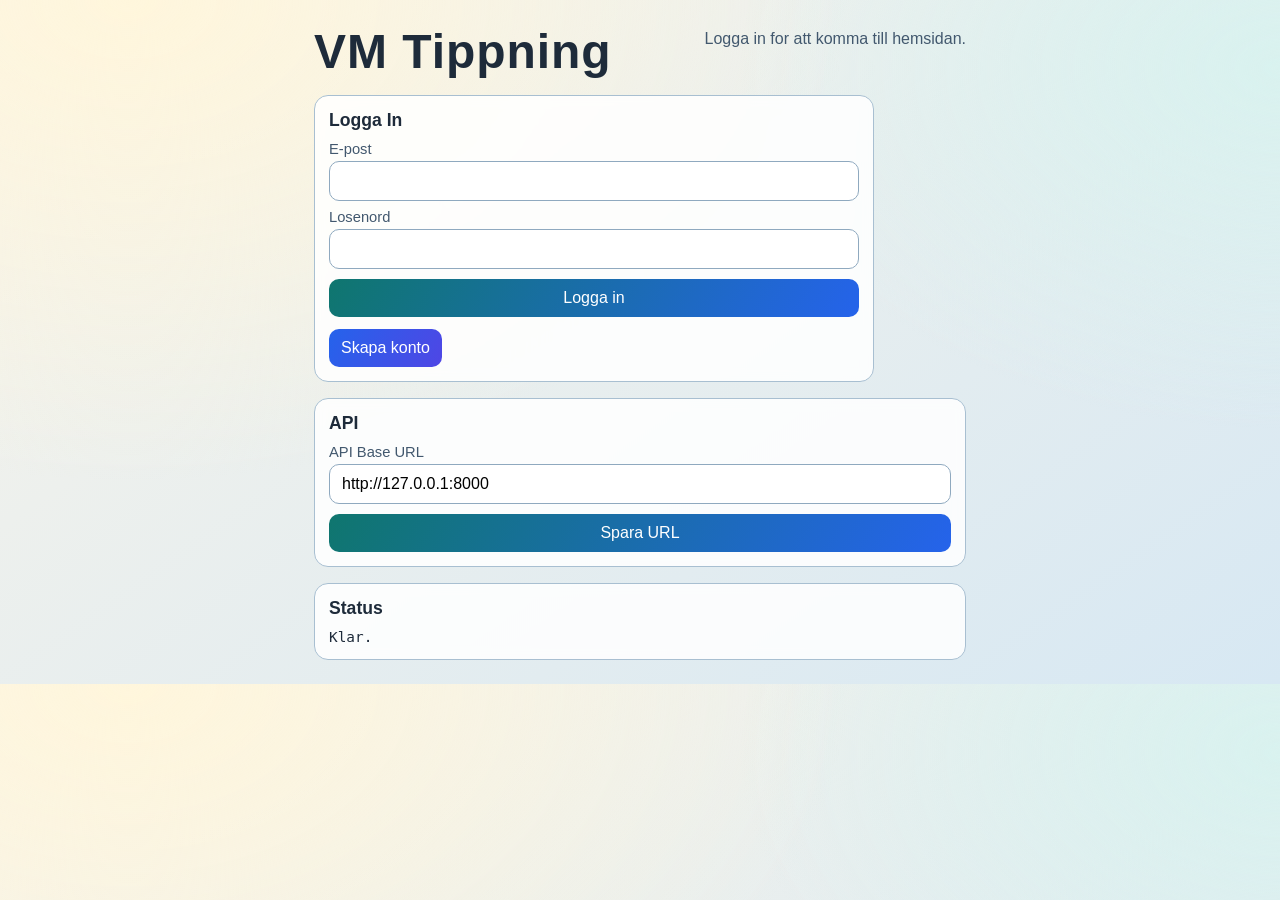
==== frontend/index.html @ 10509292 "Initial commit" ====
﻿<!doctype html>
<html lang="sv">
<head>
  <meta charset="utf-8">
  <meta name="viewport" content="width=device-width, initial-scale=1">
  <title>VM Tippning - Hemsida</title>
  <link rel="stylesheet" href="./style.css">
</head>
<body>
  <main class="page">
    <header class="hero">
      <div class="hero-copy">
        <h1>VM Tippning</h1>
        <p>Tippa matcher och folj tabellen.</p>
      </div>
      <button id="logoutBtn" type="button" class="logout-corner">Logga ut</button>
    </header>

    <section class="card">
      <h2>Din Profil</h2>
      <pre id="meOutput">Hej!</pre>
    </section>

    <section class="action-links">
      <h2>Tippning</h2>
      <p class="help">Gor dina tips pa en separat sida.</p>
      <div class="action-links-row">
        <a class="link-btn" href="./tips.html">Ga till tippning</a>
        <a class="link-btn" href="./facit.html">Ga till facit</a>
        <a class="link-btn" href="./matcher.html">Ga till matcher</a>
      </div>
    </section>

    <section class="card">
      <h2>Tabell</h2>
      <button id="refreshTableBtn" type="button">Hamta tabell</button>
      <div id="tableList" class="stack"></div>
    </section>

    <section class="card">
      <h2>Status</h2>
      <pre id="statusOutput">Klar.</pre>
    </section>
  </main>

  <script src="./app.js"></script>
</body>
</html>
---- frontend/style.css ----
:root {
  --bg-a: #f8f4ea;
  --bg-b: #d7e8f3;
  --ink: #1e2b3a;
  --ink-soft: #42586e;
  --accent: #0f766e;
  --accent-2: #b45309;
  --card: #ffffffd9;
  --line: #a8bfd1;
}

* {
  box-sizing: border-box;
}

body {
  margin: 0;
  font-family: "Segoe UI", "Trebuchet MS", sans-serif;
  color: var(--ink);
  background:
    radial-gradient(1200px 800px at 10% 0%, #fff6dc 0%, transparent 60%),
    radial-gradient(900px 600px at 100% 10%, #d9f2ef 0%, transparent 60%),
    linear-gradient(145deg, var(--bg-a), var(--bg-b));
}

.page {
  max-width: 1100px;
  margin: 0 auto;
  padding: 24px;
  display: grid;
  gap: 16px;
}

.auth-page {
  max-width: 700px;
}

.hero h1 {
  margin: 0;
  font-size: clamp(2rem, 4vw, 3rem);
  letter-spacing: 0.02em;
}

.hero {
  display: flex;
  justify-content: space-between;
  align-items: flex-start;
  gap: 12px;
}

.hero-copy {
  max-width: 80ch;
}

.hero p {
  margin: 6px 0 0;
  color: var(--ink-soft);
}

.grid {
  display: grid;
  grid-template-columns: repeat(auto-fit, minmax(260px, 1fr));
  gap: 16px;
}

.card {
  background: var(--card);
  border: 1px solid var(--line);
  border-radius: 14px;
  padding: 14px;
  backdrop-filter: blur(6px);
}

.auth-card {
  max-width: 560px;
}

h2 {
  margin: 0 0 10px;
  font-size: 1.1rem;
}

label {
  display: block;
  margin: 8px 0 4px;
  font-size: 0.92rem;
  color: var(--ink-soft);
}

input,
select,
button {
  width: 100%;
  padding: 10px 12px;
  border-radius: 10px;
  border: 1px solid #8fa9bf;
  font: inherit;
}

button {
  margin-top: 10px;
  cursor: pointer;
  color: #fff;
  border: none;
  background: linear-gradient(120deg, var(--accent), #2563eb);
}

button:hover {
  filter: brightness(1.04);
}

button.secondary {
  background: linear-gradient(120deg, var(--accent-2), #ea580c);
}

button.is-selected {
  box-shadow: inset 0 0 0 2px #ffffff, 0 0 0 2px #14532d;
  filter: saturate(1.2);
}

.topbar {
  display: flex;
  gap: 10px;
  align-items: center;
}

.logout-corner {
  width: auto;
  margin-top: 0;
  white-space: nowrap;
}

.link-row {
  margin-top: 12px;
}

.link-btn {
  display: inline-block;
  padding: 10px 12px;
  border-radius: 10px;
  text-decoration: none;
  color: #fff;
  background: linear-gradient(120deg, #2563eb, #4f46e5);
}

.action-links {
  display: grid;
  gap: 10px;
}

.action-links .help {
  margin-bottom: 2px;
}

.action-links-row {
  display: grid;
  grid-template-columns: repeat(auto-fit, minmax(200px, 1fr));
  gap: 12px;
}

.action-links .link-btn {
  width: 100%;
  padding: 12px 18px;
  text-align: center;
}

.stack {
  display: grid;
  gap: 10px;
}

.match-item,
.table-item {
  border: 1px dashed var(--line);
  border-radius: 12px;
  padding: 10px;
}

.table-row {
  display: flex;
  align-items: center;
  justify-content: space-between;
  gap: 12px;
}

.table-row-text {
  min-width: 0;
}

.table-row-btn {
  width: auto;
  margin-top: 0;
  white-space: nowrap;
}

.table-details {
  margin-top: 10px;
}

.prediction-summary {
  margin-bottom: 8px;
  color: var(--ink-soft);
  font-size: 0.95rem;
}

.match-toggle {
  margin-top: 0;
  text-align: left;
}

.match-dropdown {
  margin-top: 8px;
  display: grid;
  gap: 6px;
}

.prediction-item {
  padding: 8px 10px;
  border-radius: 10px;
  border: 1px solid var(--line);
  background: #ffffffcc;
}

.prediction-grid {
  display: grid;
  grid-template-columns:
    52px
    minmax(0, 1fr)
    minmax(0, 1fr)
    minmax(0, 1fr)
    90px
    140px
    minmax(120px, auto);
  column-gap: 16px;
  row-gap: 8px;
  align-items: center;
}

.prediction-header {
  padding: 0 10px;
  color: var(--ink-soft);
  font-size: 0.88rem;
}

.prediction-header .prediction-cell,
.prediction-header .prediction-result,
.prediction-header .prediction-points,
.prediction-header .prediction-choice,
.prediction-header .prediction-match-id {
  font-weight: 700;
  color: var(--ink-soft);
}

.prediction-match-id {
  font-weight: 700;
  color: var(--ink-soft);
}

.prediction-cell,
.prediction-choice {
  font-family: "Consolas", "Courier New", monospace;
  white-space: nowrap;
}

.prediction-cell {
  overflow: hidden;
  text-overflow: ellipsis;
  color: var(--ink-soft);
}

.prediction-cell.is-selected,
.prediction-choice.is-selected {
  color: var(--ink);
  font-weight: 700;
}

.prediction-draw {
  text-align: center;
}

.prediction-choice {
  text-align: right;
}

.prediction-result,
.prediction-points {
  font-family: "Consolas", "Courier New", monospace;
  color: var(--ink-soft);
  white-space: nowrap;
}

@media (max-width: 820px) {
  .prediction-grid {
    grid-template-columns: 52px 1fr 1fr;
  }

  .prediction-result,
  .prediction-points,
  .prediction-choice {
    grid-column: 1 / -1;
    text-align: left;
  }
}

.match-title {
  font-weight: 700;
}

.actions {
  margin-top: 8px;
  display: grid;
  gap: 8px;
}

.row {
  display: grid;
  grid-template-columns: repeat(3, 1fr);
  gap: 8px;
}

.row.two {
  grid-template-columns: repeat(2, 1fr);
}

.help {
  margin: 0 0 10px;
  color: var(--ink-soft);
  font-size: 0.92rem;
}

.team-pick-grid {
  display: grid;
  grid-template-columns: repeat(auto-fit, minmax(180px, 1fr));
  gap: 8px;
  margin-bottom: 10px;
}

.team-pick-btn {
  margin-top: 0;
}

.team-pick-btn.is-selected {
  box-shadow: inset 0 0 0 2px #ffffff, 0 0 0 2px #14532d;
  filter: saturate(1.2);
}

pre {
  margin: 0;
  white-space: pre-wrap;
  font-size: 0.9rem;
}
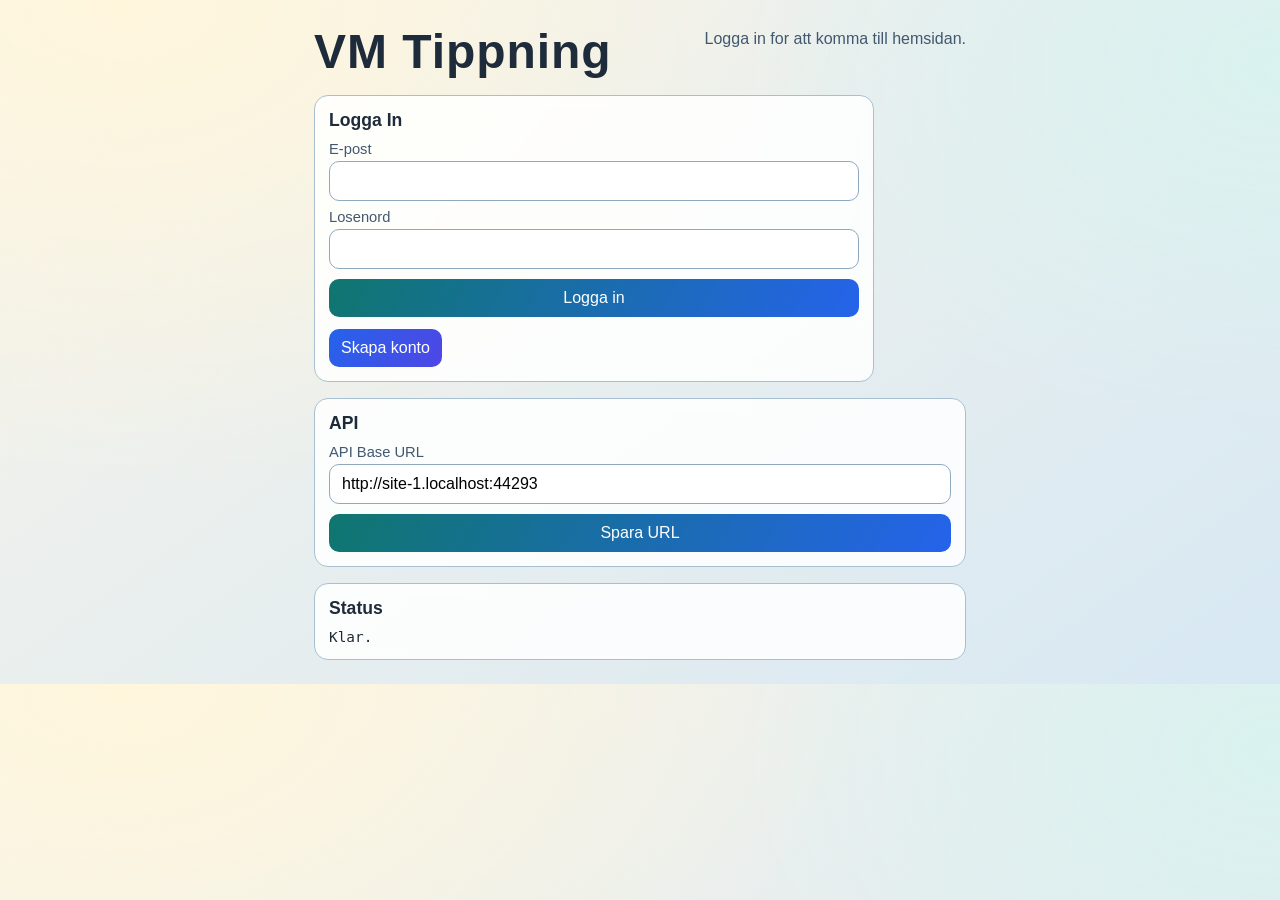
==== commit 28c7c6f8: "Add VM tipping instructions" ====
--- a/frontend/index.html
+++ b/frontend/index.html
@@ -19,6 +19,44 @@
     <section class="card">
       <h2>Din Profil</h2>
       <pre id="meOutput">Hej!</pre>
+    </section>
+
+    <section class="card info-card">
+      <h2>Så fungerar VM-tippningen</h2>
+      <p>
+        Här tippar du hela VM, från gruppspelets matcher hela vägen fram till
+        världsmästaren. <strong>Du ska tippa hela VM innan mästerskapet börjar.</strong>
+        Gå till <strong>Tippning</strong> för att göra och ändra dina val. Dina
+        val sparas automatiskt.
+      </p>
+
+      <h3>Så räknas poängen</h3>
+      <p>
+        För varje rätt tips delas en poängpott motsvarande antalet deltagare
+        mellan alla som har rätt. Ju färre som har rätt, desto fler poäng får
+        varje person. Samma princip gäller för rätt lag i varje slutspelsrunda.
+      </p>
+
+      <h3>Tippa hela slutspelet</h3>
+      <p>
+        Klicka i lagen du tror kommer att nå varje slutspelsrunda. När du väljer
+        32 lag under <strong>Sextondelsfinal</strong> tippar du alltså vilka lag
+        som går till sextondelsfinal, inte vilka lag som vinner där. Samma
+        princip gäller för de följande rundorna. Lagen i nästa runda väljs bland
+        dina val från rundan innan:
+      </p>
+      <ol class="info-steps">
+        <li><strong>Sextondelsfinal:</strong> välj 32 lag.</li>
+        <li><strong>Åttondelsfinal:</strong> välj 16 lag.</li>
+        <li><strong>Kvartsfinal:</strong> välj 8 lag.</li>
+        <li><strong>Semifinal:</strong> välj 4 lag.</li>
+        <li><strong>Final:</strong> välj 2 lag.</li>
+        <li><strong>Vinnare:</strong> välj laget du tror vinner VM.</li>
+      </ol>
+      <p class="help">
+        I sextondelsfinalen och åttondelsfinalen kan du välja högst tre lag från
+        samma grupp.
+      </p>
     </section>
 
     <section class="action-links">
--- a/frontend/style.css
+++ b/frontend/style.css
@@ -69,6 +69,33 @@
   border-radius: 14px;
   padding: 14px;
   backdrop-filter: blur(6px);
+}
+
+.info-card {
+  border-left: 5px solid var(--accent);
+}
+
+.info-card p {
+  margin: 0 0 12px;
+  line-height: 1.5;
+}
+
+.info-card h3 {
+  margin: 18px 0 6px;
+  font-size: 1rem;
+}
+
+.info-steps {
+  margin: 0 0 12px;
+  padding-left: 24px;
+}
+
+.info-steps li {
+  margin: 6px 0;
+}
+
+.info-card .help {
+  margin-bottom: 0;
 }
 
 .auth-card {
@@ -294,6 +321,10 @@
     grid-template-columns: 52px 1fr 1fr;
   }
 
+  .admin-result-grid {
+    grid-template-columns: 1fr 1fr;
+  }
+
   .prediction-result,
   .prediction-points,
   .prediction-choice {
@@ -322,6 +353,35 @@
   grid-template-columns: repeat(2, 1fr);
 }
 
+.settings-grid {
+  display: grid;
+  gap: 10px;
+}
+
+.toggle-row {
+  display: flex;
+  align-items: center;
+  gap: 10px;
+  margin: 0;
+  color: var(--ink);
+}
+
+.toggle-row input {
+  width: auto;
+}
+
+.admin-result-grid {
+  display: grid;
+  grid-template-columns: 90px 90px minmax(180px, 1fr) auto;
+  gap: 8px;
+  margin-top: 8px;
+  align-items: end;
+}
+
+.admin-result-grid button {
+  margin-top: 0;
+}
+
 .help {
   margin: 0 0 10px;
   color: var(--ink-soft);
@@ -333,6 +393,27 @@
   grid-template-columns: repeat(auto-fit, minmax(180px, 1fr));
   gap: 8px;
   margin-bottom: 10px;
+}
+
+.team-group-section {
+  margin-top: 10px;
+}
+
+.team-group-section h4 {
+  margin: 0 0 8px;
+  color: var(--ink-soft);
+  font-size: 0.95rem;
+}
+
+.playoff-round {
+  border: 1px dashed var(--line);
+  border-radius: 12px;
+  padding: 10px;
+}
+
+.playoff-round h3 {
+  margin: 0 0 8px;
+  font-size: 1rem;
 }
 
 .team-pick-btn {
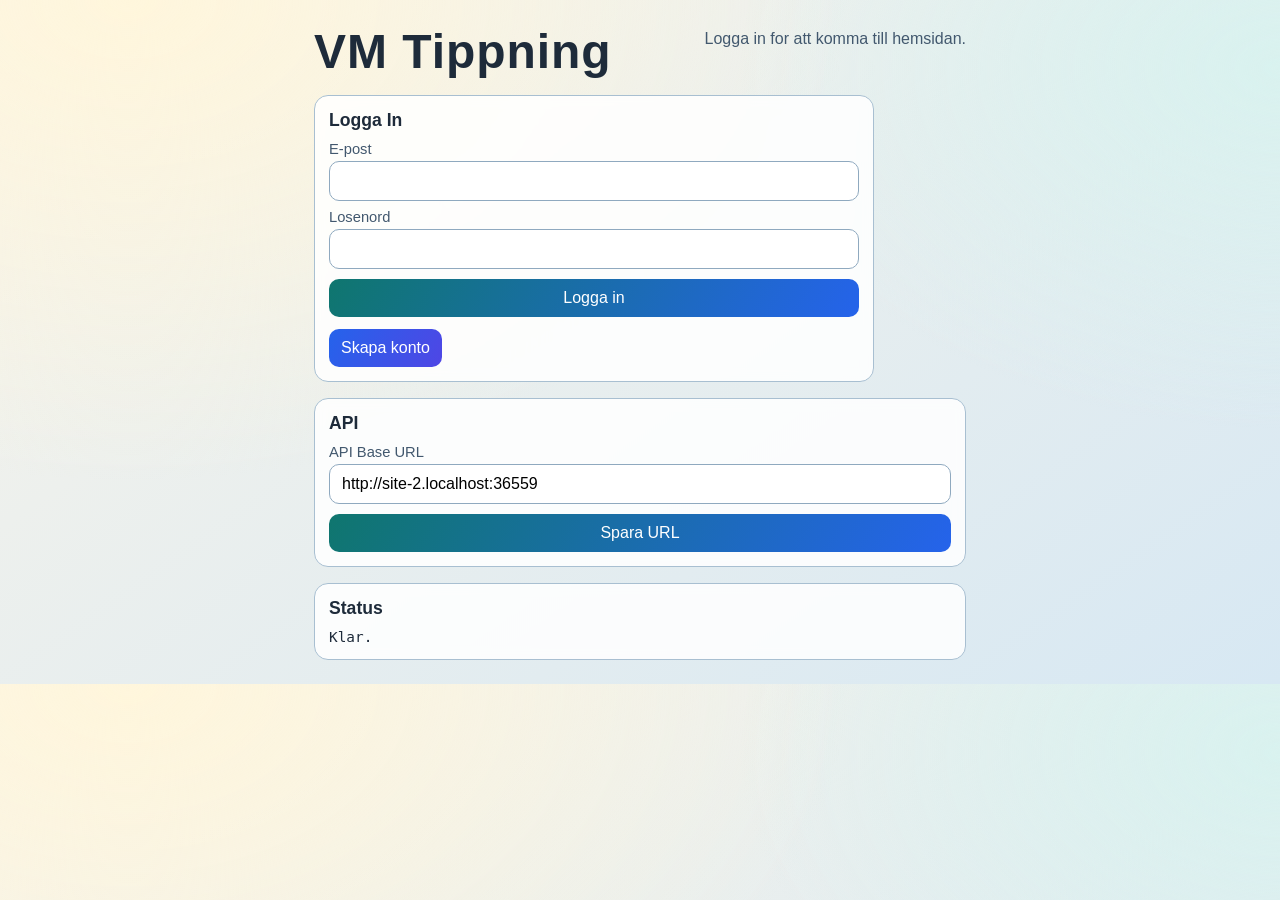
==== commit 182428d9: "Add playoff views and correct counts" ====
--- a/frontend/index.html
+++ b/frontend/index.html
@@ -66,6 +66,7 @@
         <a class="link-btn" href="./tips.html">Ga till tippning</a>
         <a class="link-btn" href="./facit.html">Ga till facit</a>
         <a class="link-btn" href="./matcher.html">Ga till matcher</a>
+        <a class="link-btn" href="./playoff-facit.html">Ga till slutspelsfacit</a>
       </div>
     </section>
 
@@ -73,6 +74,13 @@
       <h2>Tabell</h2>
       <button id="refreshTableBtn" type="button">Hamta tabell</button>
       <div id="tableList" class="stack"></div>
+    </section>
+
+    <section class="card">
+      <h2>Antal ratt</h2>
+      <p class="help">Detta spelar ingen som helst roll for den riktiga tavlingen.</p>
+      <button id="refreshCorrectBtn" type="button">Hamta antal ratt</button>
+      <div id="correctList" class="stack"></div>
     </section>
 
     <section class="card">
--- a/frontend/style.css
+++ b/frontend/style.css
@@ -13,6 +13,10 @@
   box-sizing: border-box;
 }
 
+[hidden] {
+  display: none !important;
+}
+
 body {
   margin: 0;
   font-family: "Segoe UI", "Trebuchet MS", sans-serif;
@@ -220,6 +224,18 @@
   white-space: nowrap;
 }
 
+.table-row-actions {
+  display: flex;
+  flex-wrap: wrap;
+  justify-content: flex-end;
+  gap: 8px;
+}
+
+.compact-link {
+  margin-top: 0;
+  border: 0;
+}
+
 .table-details {
   margin-top: 10px;
 }
@@ -239,6 +255,29 @@
   margin-top: 8px;
   display: grid;
   gap: 6px;
+}
+
+.match-dropdown[hidden] {
+  display: none;
+}
+
+.group-nav {
+  display: flex;
+  flex-wrap: wrap;
+  gap: 8px;
+  margin-bottom: 10px;
+}
+
+.group-nav .link-btn {
+  padding: 8px 12px;
+}
+
+.group-nav + button {
+  margin-top: 0;
+}
+
+.stack[id] {
+  scroll-margin-top: 16px;
 }
 
 .prediction-item {
@@ -416,6 +455,17 @@
   font-size: 1rem;
 }
 
+.playoff-round-explanation {
+  margin: 0 0 12px;
+  padding: 9px 11px;
+  border-left: 4px solid var(--accent);
+  border-radius: 0 8px 8px 0;
+  color: var(--ink);
+  background: #ffffffb8;
+  font-size: 0.95rem;
+  line-height: 1.45;
+}
+
 .team-pick-btn {
   margin-top: 0;
 }
@@ -423,6 +473,81 @@
 .team-pick-btn.is-selected {
   box-shadow: inset 0 0 0 2px #ffffff, 0 0 0 2px #14532d;
   filter: saturate(1.2);
+}
+
+.playoff-page {
+  max-width: 1280px;
+}
+
+.playoff-tree {
+  display: grid;
+  grid-template-columns: repeat(auto-fit, minmax(160px, 1fr));
+  gap: 12px;
+  align-items: start;
+}
+
+.playoff-tree-round {
+  display: grid;
+  gap: 8px;
+  min-width: 0;
+}
+
+.playoff-tree-round h3 {
+  margin: 0;
+  font-size: 1rem;
+  color: var(--ink-soft);
+}
+
+.playoff-team-card {
+  display: grid;
+  gap: 4px;
+  width: 100%;
+  min-height: 78px;
+  margin-top: 0;
+  padding: 10px;
+  border: 1px solid var(--line);
+  border-radius: 10px;
+  background: #ffffffcc;
+  color: var(--ink);
+  text-align: left;
+}
+
+.playoff-team-card strong,
+.playoff-team-card span {
+  min-width: 0;
+  overflow-wrap: anywhere;
+}
+
+.playoff-team-card span {
+  color: var(--ink-soft);
+  font-size: 0.88rem;
+}
+
+.playoff-team-card.is-correct,
+.table-item.is-correct {
+  border-color: #15803d;
+  background: #ecfdf3;
+}
+
+.playoff-team-button {
+  cursor: pointer;
+  box-shadow: none;
+}
+
+.playoff-team-button:hover {
+  filter: brightness(0.98);
+}
+
+.team-list {
+  display: grid;
+  grid-template-columns: repeat(auto-fit, minmax(150px, 1fr));
+  gap: 8px;
+  margin-top: 10px;
+}
+
+.team-list-button {
+  margin-top: 0;
+  background: linear-gradient(120deg, #0f766e, #2563eb);
 }
 
 pre {
@@ -430,3 +555,32 @@
   white-space: pre-wrap;
   font-size: 0.9rem;
 }
+
+@media (max-width: 600px) {
+  .playoff-round {
+    padding: 10px 8px;
+  }
+
+  .playoff-round-explanation {
+    font-size: 0.92rem;
+  }
+
+  .team-pick-grid {
+    grid-template-columns: 1fr;
+  }
+
+  .table-row {
+    align-items: stretch;
+    flex-direction: column;
+  }
+
+  .table-row-actions {
+    justify-content: stretch;
+  }
+
+  .table-row-actions .table-row-btn,
+  .table-row-actions .link-btn {
+    width: 100%;
+    text-align: center;
+  }
+}
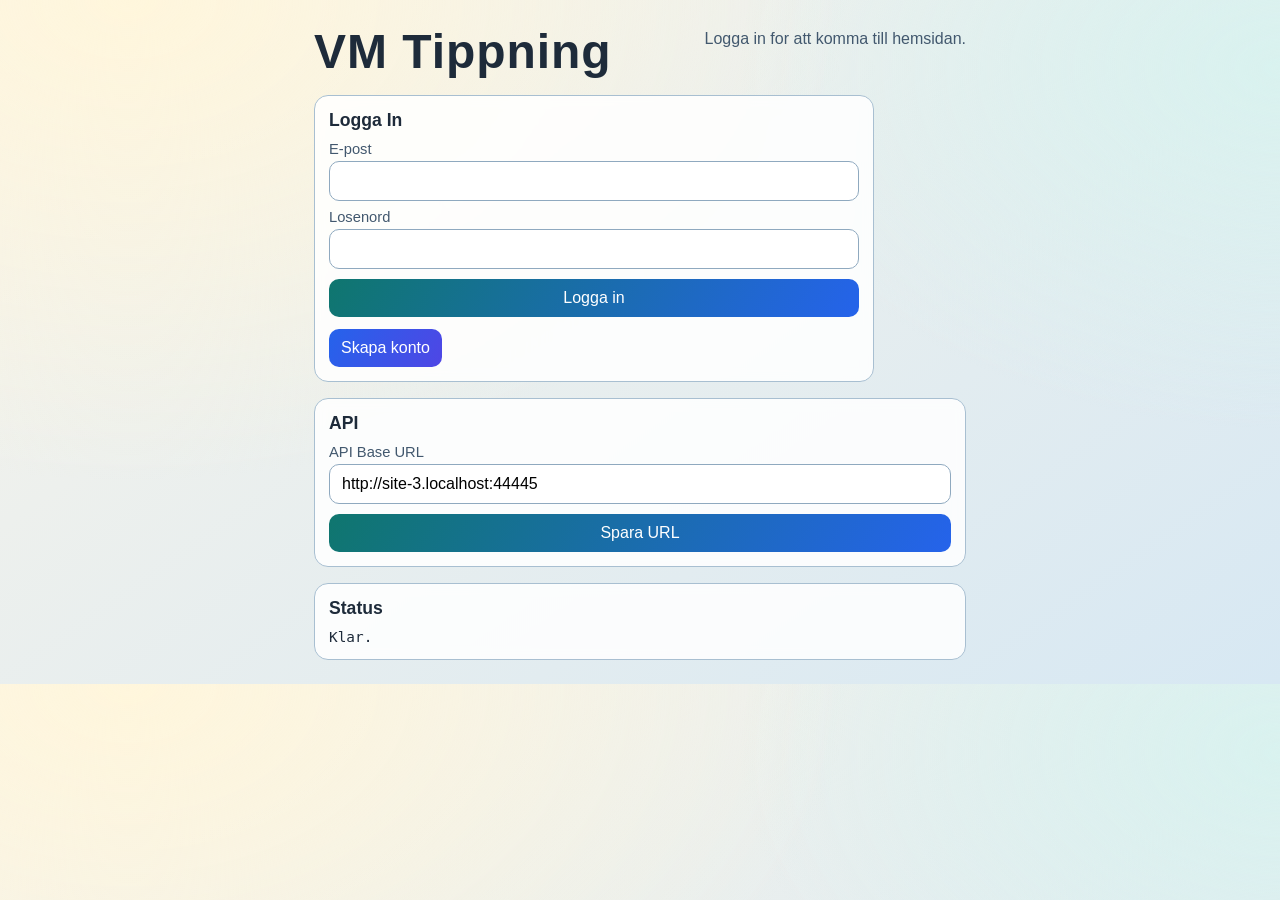
==== commit a701f0bd: "Add World Cup schedule sync and daily match view" ====
--- a/frontend/index.html
+++ b/frontend/index.html
@@ -71,6 +71,12 @@
     </section>
 
     <section class="card">
+      <h2>Dagens matcher</h2>
+      <button id="refreshTodayBtn" type="button">Hamta dagens matcher</button>
+      <div id="todayMatchesList" class="stack"></div>
+    </section>
+
+    <section class="card">
       <h2>Tabell</h2>
       <button id="refreshTableBtn" type="button">Hamta tabell</button>
       <div id="tableList" class="stack"></div>
--- a/frontend/style.css
+++ b/frontend/style.css
@@ -205,6 +205,42 @@
   border: 1px dashed var(--line);
   border-radius: 12px;
   padding: 10px;
+}
+
+.today-match {
+  display: grid;
+  gap: 8px;
+}
+
+.today-match .help {
+  margin: 0;
+}
+
+.today-teams-grid {
+  display: grid;
+  grid-template-columns: repeat(auto-fit, minmax(240px, 1fr));
+  gap: 10px;
+}
+
+.today-team {
+  border: 1px solid #d1dde8;
+  border-radius: 8px;
+  padding: 10px;
+  background: #ffffff80;
+}
+
+.today-team h4 {
+  margin: 0 0 6px;
+  font-size: 1rem;
+}
+
+.compact-list {
+  margin: 0;
+  padding-left: 18px;
+}
+
+.compact-list li {
+  margin: 4px 0;
 }
 
 .table-row {
@@ -550,6 +586,16 @@
   background: linear-gradient(120deg, #0f766e, #2563eb);
 }
 
+.button-row {
+  display: flex;
+  flex-wrap: wrap;
+  gap: 10px;
+}
+
+.button-row button {
+  width: auto;
+}
+
 pre {
   margin: 0;
   white-space: pre-wrap;
